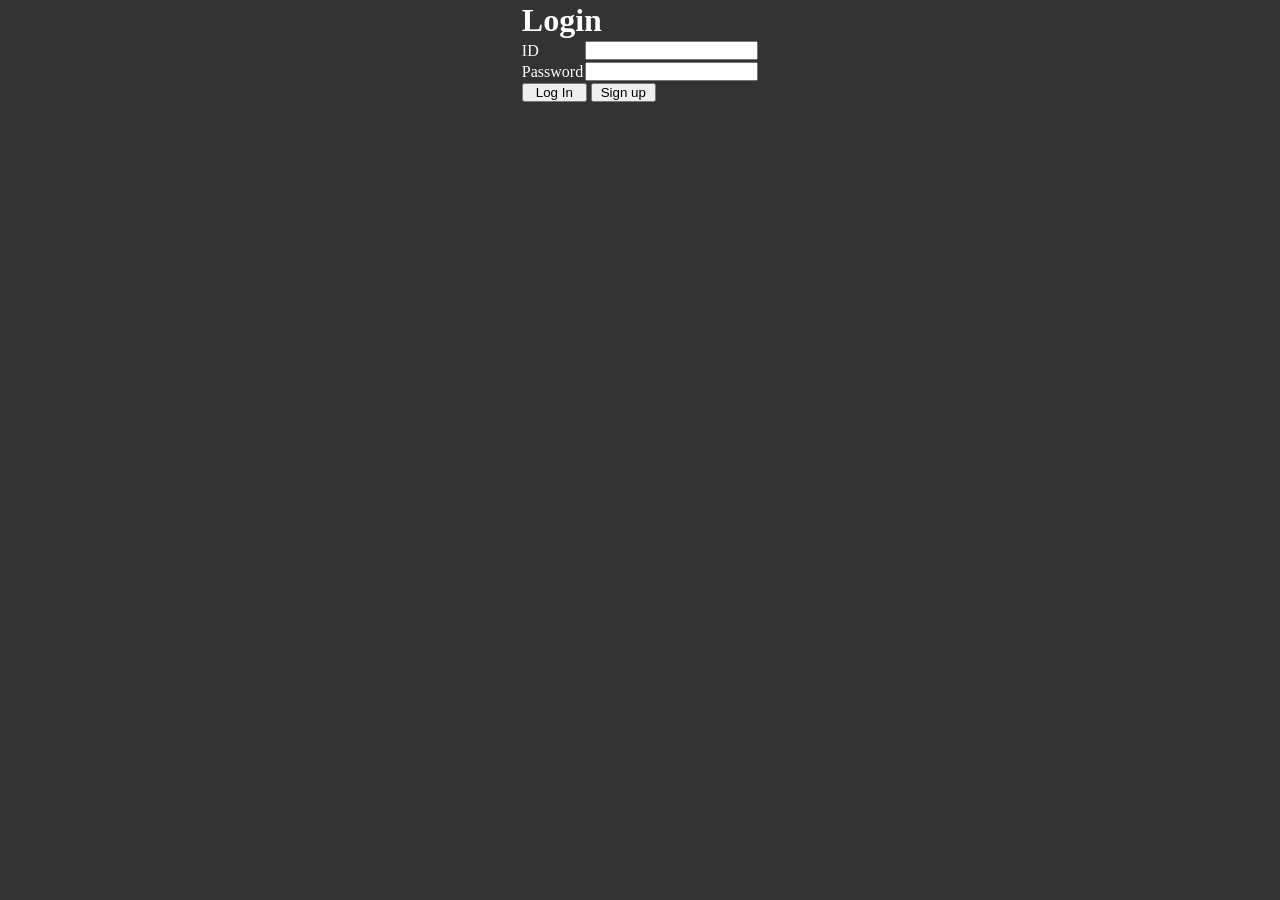
==== src/main/webapp/login.html @ 88aa713b "login, signup, home works well, added review REST feature" ====
<!DOCTYPE html>
<html>
<head>
<meta charset="UTF-8">
<title>Login</title>
<link rel="stylesheet" href="./style/darkmode.css" />
<link rel="stylesheet" href="./style/form.css" />
</head>
<body>
	<div id="error-invalid-credentials" style="color: red; display: none;">
        Invalid credentials, please try again.
    </div>
   	<div id="error-session-end" style="color: red; display: none;">
        Session ended.
    </div>
	<form action="login" method="post" name="formLogin">
		<table>
			<thead>
				<tr>
					<td colspan=2>
						<h1>Login</h1>
					</td>
				</tr>
			</thead>
			<tr>
				<td>ID</td>
				<td><input name="id" autocomplete="username"></td>
			</tr>
			<tr>
				<td>Password</td>
				<td><input type="password" name="password"
					autocomplete="current-password"></td>
			</tr>
			<tr>
				<td colspan=2>
					<div id="button-bar">
						<button type="submit" name="submit">Log In</button>
						<button type="button" name="signup">Sign up</button>
					</div>
				</td>
			</tr>
		</table>
	</form>
</body>
<script>
function getQueryParameter(name) {
    const urlParams = new URLSearchParams(window.location.search);
    return urlParams.get(name);
}
const error = getQueryParameter('error');
if(error != null){
	if (error == 'invalid_credentials') {
	    document.getElementById('error-invalid-credentials').style.display = 'block'; // Show the error message
	}
	else if (error == 'not_authenticated') {
	    document.getElementById('error-session-end').style.display = 'block'; // Show the error message
	}	
}

const signupButton = document.formLogin.signup;
signupButton.addEventListener("click", function(e) {
	location.href = "signup.html";
})
</script>
</html>
---- src/main/webapp/style/darkmode.css ----
@charset "UTF-8";

html {
	background-color: #333;
	color:#fff;
}
---- src/main/webapp/style/form.css ----
@charset "UTF-8";

* {
	margin: 0 auto;
	padding: 0;
	list-style: none;
}
a {
	color:inherit;
	text-decoration: none;
}
button {
	width:65px;
}
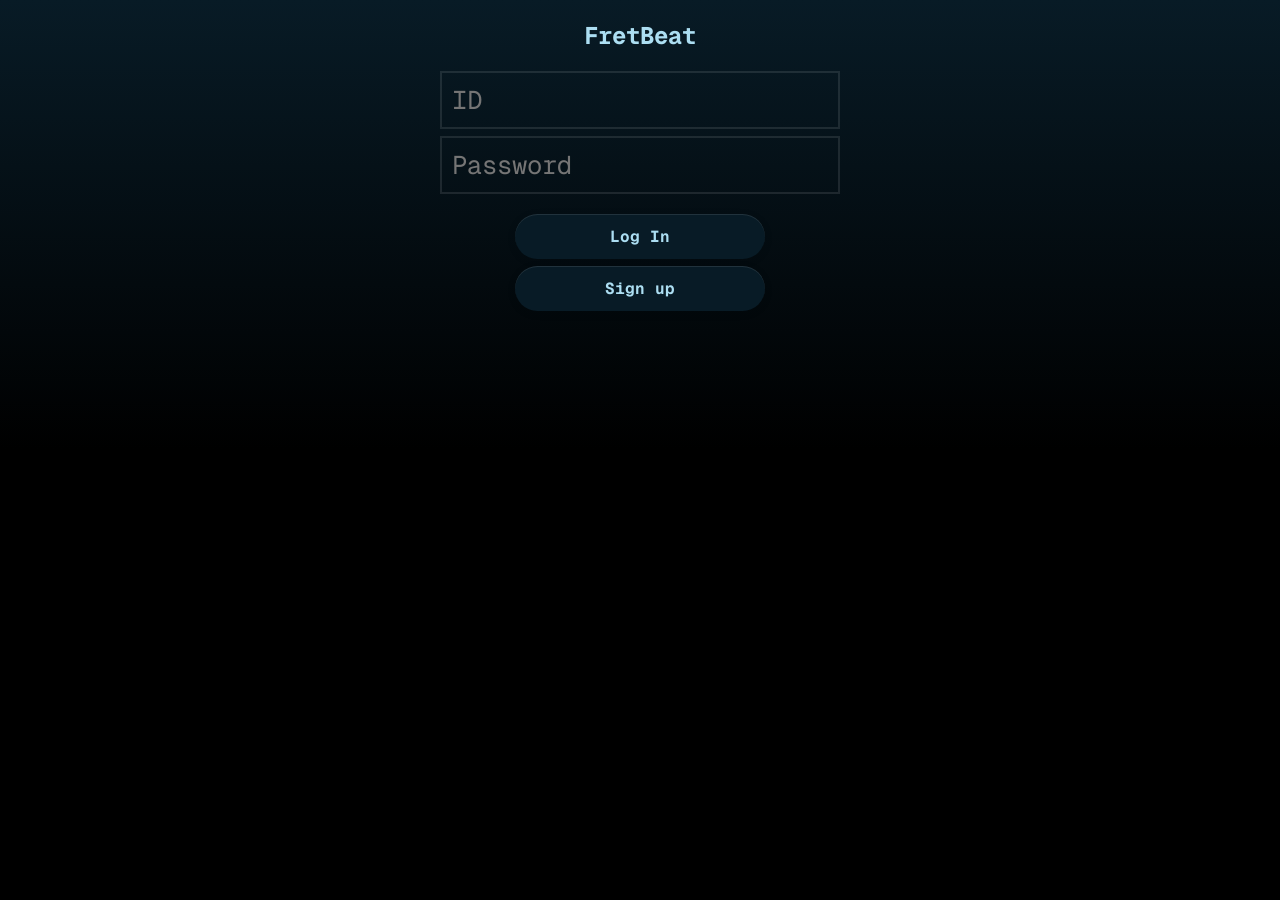
==== commit 7dab1e10: "updated view part from todos to current work" ====
--- a/src/main/webapp/login.html
+++ b/src/main/webapp/login.html
@@ -1,46 +1,30 @@
 <!DOCTYPE html>
-<html>
+<html lang="en">
 <head>
-<meta charset="UTF-8">
-<title>Login</title>
-<link rel="stylesheet" href="./style/darkmode.css" />
-<link rel="stylesheet" href="./style/form.css" />
+    <meta charset="UTF-8">
+    <meta name="viewport" content="width=device-width, initial-scale=1.0">
+    <title>Login to FretBeat</title>
+    <link rel="stylesheet" href="style/theme.css">
+    <link rel="stylesheet" href="style/auth.css">
 </head>
+
 <body>
-	<div id="error-invalid-credentials" style="color: red; display: none;">
+	<form action="login" method="post" name="formLogin">
+		<div class="input-container">
+		
+	        <div class="logo">FretBeat</div>
+	        <input name="id" autocomplete="username" placeholder="ID">
+	        <input type="password" name="password" autocomplete="current-password" placeholder="Password">
+	        <div id="submit-button" class="button">Log In</div>
+	        <div id="signup-button" class="button">Sign up</div>
+    	</div>
+    </form>
+    <div id="error-invalid-credentials" style="color: red; display: none;">
         Invalid credentials, please try again.
     </div>
-   	<div id="error-session-end" style="color: red; display: none;">
+    <div id="error-session-end" style="color: red; display: none;">
         Session ended.
     </div>
-	<form action="login" method="post" name="formLogin">
-		<table>
-			<thead>
-				<tr>
-					<td colspan=2>
-						<h1>Login</h1>
-					</td>
-				</tr>
-			</thead>
-			<tr>
-				<td>ID</td>
-				<td><input name="id" autocomplete="username"></td>
-			</tr>
-			<tr>
-				<td>Password</td>
-				<td><input type="password" name="password"
-					autocomplete="current-password"></td>
-			</tr>
-			<tr>
-				<td colspan=2>
-					<div id="button-bar">
-						<button type="submit" name="submit">Log In</button>
-						<button type="button" name="signup">Sign up</button>
-					</div>
-				</td>
-			</tr>
-		</table>
-	</form>
 </body>
 <script>
 function getQueryParameter(name) {
@@ -57,9 +41,23 @@
 	}	
 }
 
-const signupButton = document.formLogin.signup;
+const signupButton = document.getElementById("signup-button");
 signupButton.addEventListener("click", function(e) {
 	location.href = "signup.html";
 })
+document.getElementById("submit-button").addEventListener("click", function(e) {
+	const form = document.formLogin;
+	if(form.id.value.length == 0){
+		alert("Write your ID");
+		form.id.focus();
+		return;
+	}
+	if(form.password.value.length == 0){
+		alert("Write your Password");
+		form.password.focus();
+		return;
+	}
+	form.submit();
+});
 </script>
 </html>
--- a/src/main/webapp/style/theme.css
+++ b/src/main/webapp/style/theme.css
@@ -0,0 +1,172 @@
+@font-face {
+    font-family: Geist Mono;
+    src: url('../font/GeistMono-Regular.ttf') format('truetype');
+}
+@font-face {
+    font-family: Geist Mono;
+    src: url('../font/GeistMono-Bold.ttf') format('truetype');
+    font-weight: bold;
+}
+
+:root {
+    --body-background: #113E59;
+    --darkest: #081B26;
+    --middle: #1C6C8C;
+    --light: #3DADD9;
+    --lightest: #ACDEF2;
+}
+
+
+* {
+    box-sizing: border-box;
+    list-style: none;
+    margin: 0 auto;
+    padding: 0;
+}
+a {
+    text-decoration: none;
+    color: inherit;
+}
+body {
+    background-image: linear-gradient(0, #000 0%, #000 50%, var(--darkest) 100%);
+    background-attachment:fixed;
+    background-repeat:no-repeat;
+    background-color:#000;
+    font-family: Geist Mono, 'Courier New', Courier, monospace;
+    -webkit-font-smoothing: antialiased;
+    -moz-osx-font-smoothing: grayscale;
+    min-width:400px;
+}
+header {
+    display:flex;
+    flex-direction: row;
+    justify-content: space-between;
+    max-width:1000px;
+    margin-top:10px;
+}
+.logo{
+    color: var(--lightest);
+    font-size: 1.5em;
+    font-weight: bold;
+    margin-bottom: 10px;
+}
+.profile {
+    color: var(--lightest);
+}
+.profile .logout{
+    color: var(--light);
+    text-align: right;
+    cursor: pointer;
+}
+
+
+/* Button CSS */
+.button-bar {
+    display: flex;
+    flex-direction: row;
+    justify-content: right;
+}
+.button {
+    position:relative;
+    margin: 0 10px;
+    padding: 12px 20px;
+    border-radius: 30px;
+    background: var(--darkest);
+    color: var(--lightest);
+    font-weight: bold;
+    box-shadow: inset 0 1px 0px rgba(255, 255, 255, 0.1), 0 2px 8px rgba(0, 0, 0, 0.1);
+    overflow: hidden;
+    cursor: pointer;
+}
+.button:after {
+    content: "";
+    position: absolute;
+    top: 0;
+    left: 0;
+    width: 200%;
+    height: 100%;
+    background: linear-gradient(115deg, rgba(255, 255, 255, 0), rgba(255, 255, 255, 0.1) 40%, rgba(255, 255, 255, 0.1) 60%, rgba(255, 255, 255, 0));
+    transform: translateX(-201%);
+    filter: blur(5px);
+    animation: shine 6s linear infinite 0.5s;
+}
+@keyframes shine {
+    0% {
+        transform: translateX(-201%);
+    }
+
+    50% {
+        transform: translateX(201%);
+    }
+
+    100% {
+        transform: translateX(201%);
+    }
+}
+
+/* Card CSS */
+.card-container{
+    display:flex;
+    flex-direction: row;
+    flex-wrap: wrap;
+    justify-content: center;
+}
+
+.product-card {
+    position: relative;
+    overflow: hidden;
+    margin: 10px;
+    width: 300px;
+    background: var(--lightest);
+    text-align: left;
+    color: var(--darkest);
+    box-shadow: 0 0 5px rgba(0, 0, 0, 0.15);
+    font-size: 16px;
+    -webkit-transform: translateZ(0);
+    transform: translateZ(0);
+    -webkit-perspective: 20em;
+    perspective: 20em;
+}
+.product-card * {
+    -webkit-box-sizing: border-box;
+    box-sizing: border-box;
+    -webkit-transition: all 0.3s ease-out;
+    transition: all 0.3s ease-out;
+}
+.product-card img {
+    width:300px;
+    vertical-align: top;
+    position: relative;
+}
+.product-card figcaption {
+    padding: 20px;
+}
+.product-card h3,
+.product-card p {
+    margin: 0;
+}
+.product-card h3 {
+    font-size: 1.5em;
+    font-weight: bold;
+    margin-bottom: 10px;
+    text-transform: uppercase;
+}
+.product-card p {
+    font-size: 0.9em;
+    letter-spacing: 1px;
+    font-weight: 400;
+}
+
+.product-card .price {
+    font-weight: 500;
+    font-size: 1.5em;
+    line-height: 48px;
+    letter-spacing: 1px;
+}
+.product-card a {
+    position: absolute;
+    top: 0;
+    bottom: 0;
+    left: 0;
+    right: 0;
+}
--- a/src/main/webapp/style/auth.css
+++ b/src/main/webapp/style/auth.css
@@ -0,0 +1,51 @@
+.input-container {
+    width:400px;
+    margin-top:20px;
+}
+.input-container>*{
+    margin: 7px auto 0
+}
+
+.input-container .logo{
+    text-align: center;
+    margin-bottom:20px;
+}
+
+.input-container input{
+    font-family: Geist Mono, 'Courier New', Courier, monospace;
+    display: block;
+    width: 400px;
+    height: auto;
+    border: 2px solid rgba(255,255,255,0.1);
+    outline:none;
+    box-shadow: none;
+    border-radius: 0px;
+    padding: 10px;
+    font-size: 1.6em;
+    width: 100%;
+    background-color: transparent;
+    color: var(--lightest);
+}
+.input-container>input:last-of-type{
+    margin-bottom:20px;
+}
+.input-container .button{
+    width:250px;
+    text-align: center;
+}
+
+.input-with-button-wrapper{
+    display:flex;
+    flex-direction: row;
+    flex-wrap:wrap-reverse;
+    justify-content: space-between;
+    align-items: center;
+}
+.input-with-button-wrapper input{
+    width:250px;
+    margin:0;
+}
+.input-with-button-wrapper .button{
+    width:130px;
+    height:auto;
+}
